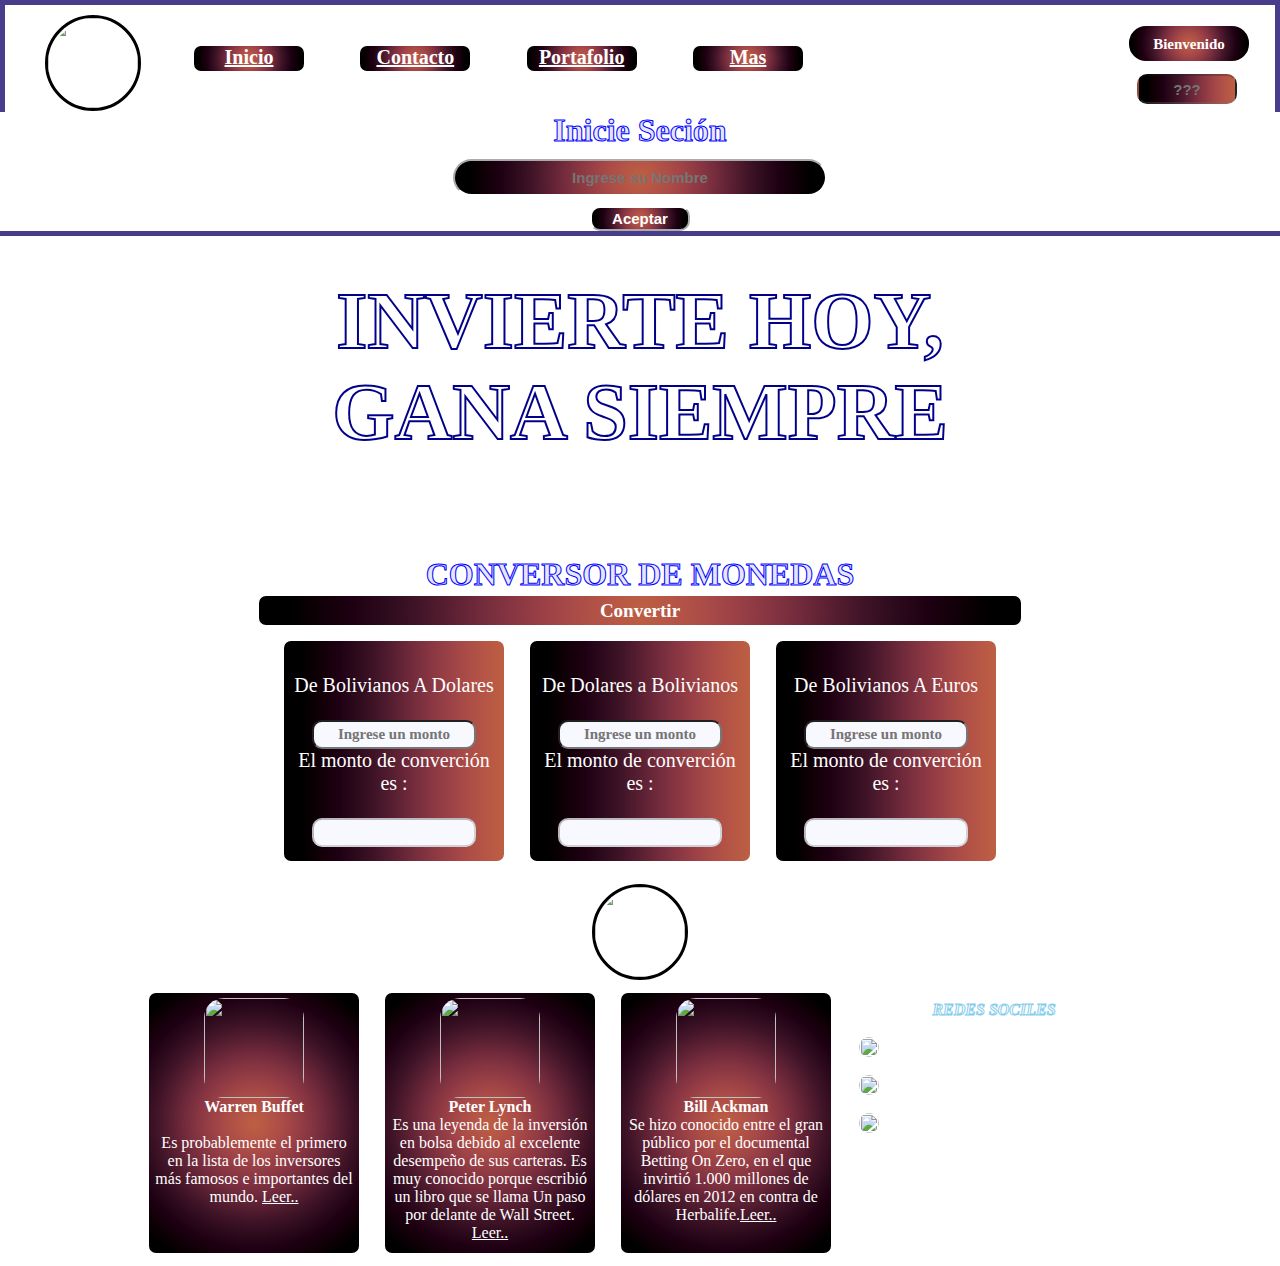
==== Examen 2.html @ a404e391 "Add files via upload" ====
<!DOCTYPE html>
<html lang="en">
<head>
    <meta charset="UTF-8">
    <meta http-equiv="X-UA-Compatible" content="IE=edge">
    <meta name="viewport" content="width=device-width, initial-scale=1.0">
    <title>Casino</title>
    <link rel="stylesheet" href="SegundoExamen.css">
    <script type="text/javascript">
    	
    	function convertirMoneda(){
    		var bol=Number(document.getElementById('bolivianos').value); 
    		var dol=Number(document.getElementById('dolares').value);
    		var eur=Number(document.getElementById('euros').value);
    		var conbol=bol*0.15;
    		var condol=dol*6.83;
    		var coneu=eur*0.15;
    		document.getElementById('resbol').value=conbol;
    		document.getElementById('resdol').value=condol;
    		document.getElementById('reseu').value=coneu;

    	}
    	function inicioSecion() {
    		
    		var nombre=document.getElementById('nombreusu').value;
    		document.getElementById('nombresecion').value=nombre;
            window.alert("Bienbenido " + nombre);
            window.scrollTo(0, 0);
    	}
    </script>
</head>
<body>
    <div class="principal">
        <nav>
            <div>
            	<img class="imglog" src="https://img.freepik.com/vector-gratis/casino-juegos-nocturnos-simbolos-composicion-poster_1284-15043.jpg?w=740&t=st=1663684685~exp=1663685285~hmac=297998a4f85f4153fdb0af29e015ec710e0c10f8060cf95b0b4398da4d7ec69a">
            </div>
            <div class="menu">
                <ul>
                    <li><a href="">Inicio</a></li>
                    <li><a href="">Contacto</a></li>
                    <li><a href="">Portafolio</a></li>
                    <li><a href="">Mas</a></li>
                </ul>
            </div>
            <div class="bienvenido">
                <article class="logo1">Bienvenido</article>
                <input type="text" id="nombresecion" placeholder="???" class="nombreI"disabled>
            </div>
        </nav>
        <footer>
            <section>
                <h2 class="h2sec">Inicie Seción</h2>
            </section>
            <section>
                <input type="text" class="log3" id="nombreusu"  placeholder="Ingrese su Nombre">
            </section>
            <section>
                <input type="button" class="input1" value="Aceptar" onclick="inicioSecion()">
            </section>
        </footer>
        <figure>
            <h1 class="h1">INVIERTE HOY,</h1>
            <H1 class="h2" >GANA SIEMPRE</H1>
        </figure>
        <main>
        	<section>
   	    		<h2 class="h2sec"> CONVERSOR DE MONEDAS</h2>

        	</section>
        	<section>
            	<input type="button"  class="conversor" value="Convertir" onclick="convertirMoneda()">

        	</section>
        	       		
            <section>

                <article>
                	<br>
                	<p>De Bolivianos A Dolares</p><br>
                	<input type="text" placeholder="Ingrese un monto"class="inputconver" id="bolivianos"> <br>
                	<p>El monto de converción es :</p><br>
                	<input	type="text" id="resbol" class="inputconver" disabled>
                	                </article>
                <article>
                	<br>
                	<p>De Dolares a Bolivianos</p><br>
                	<input type="text" placeholder="Ingrese un monto"class="inputconver" id="dolares"><br>
                	<p>El monto de converción es :</p><br>
                	<input	type="text" id="resdol" class="inputconver" disabled>
                	
                </article>
                <article>
                	<br>
                	<p>De Bolivianos A Euros</p><br>
                	<input type="text" placeholder="Ingrese un monto"class="inputconver" id="euros"><br> 
                	<p>El monto de converción es :</p><br>
                	<input	type="text" id="reseu" class="inputconver" disabled > 
                	
                </article>
                
            </section>
        </main>
        <footer>        	
        	<section>
        		<img class="imglog" src="https://yt3.ggpht.com/0H_w3CvUiLuUvOnt3sXTEPj_LdsfopA-hDGEgoX-AR-N2-ricUWRuGJLV_vTRL61yo57UjstUnU=s900-c-k-c0x00ffffff-no-rj">
        	</section>
        	<section>
        		<div class="caja">
                    <section>
                        <img src="https://emprendedoresnews.com/wp-content/uploads/2020/11/warren_buffett_2-883x666.jpg" class="imgim">
                    </section>
                    <section>
                        <h4>Warren Buffet  </h4> 
                    </section><br>
                    <section>
                        <p>Es probablemente el primero en la lista de los inversores más famosos e importantes del mundo. <a href="">Leer..</a></p>
                    </section>    
                </div>
	            <div class="caja">
                    <section>
                        <img src="https://enqueinvertir.com/wp-content/uploads/2021/11/Estrategias-de-inversion-Peter-Lynch.jpg" class="imgim">
                    </section>
                    <section>
                        <h4>Peter Lynch</h4> 
                    </section>
                    <section>
                        <p>Es una leyenda de la inversión en bolsa debido al excelente desempeño de sus carteras. Es muy conocido porque escribió un libro que se llama Un paso por delante de Wall Street. <a href="">Leer..</a></p>
                    </section>
                </div>
	            <div class="caja">
                    <section>
                        <img src="https://classic.exame.com/wp-content/uploads/2016/09/size_960_16_9_bill-ackman.jpg?quality=70&strip=info&w=960" class="imgim">
                    </section>
                    <section>
                        <h4>Bill Ackman</h4> 
                    </section>
                    <section>
                        <p>Se hizo conocido entre el gran público por el documental Betting On Zero, en el que invirtió 1.000 millones de dólares en 2012 en contra de Herbalife.<a href="">Leer..</a></p>
                    </section>   
                </div>
	            <div class="caja2">
                    <section>
                        <h4 class="h41">REDES SOCILES</h4>
                    </section><br>
                    <section class="section2">
                        <img src="https://www.facebook.com/images/fb_icon_325x325.png" alt="" class="imgrs">
                        <p><a href="" class="a2">Inversiones&Negocios</a></p>
                    </section><br>
                    <section class="section2">
                        <img src="https://upload.wikimedia.org/wikipedia/commons/thumb/7/7e/Gmail_icon_%282020%29.svg/1200px-Gmail_icon_%282020%29.svg.png" alt="" class="imgrs">
                        <p><a href="" class="a2">Inversiones&Negocios@gmail.com</a></p>
                    </section><br>
                    <section class="section2">
                        <img src="https://www.pngfind.com/pngs/m/311-3118112_png-file-svg-logo-telefono-png-transparent-png.png" alt="" class="imgrs">
                    <p><a href="" class="a2">(591-4) 4580994</a></p> 
                    </section>
                    
                    
                     
                     
                </div>
        	</section>
            
        </footer>
    </div>
</body>
</html>
---- SegundoExamen.css ----
*{
    margin:0;
    padding:0;
}
.principal{
    display: flex;
    flex-wrap: wrap;
}
nav{
    width: 100%;
    display: flex;
    background-image: url(https://img.freepik.com/vector-gratis/fondo-casino-dorado-simbolos-traje-tarjeta_1017-32736.jpg?w=996&t=st=1663685437~exp=1663686037~hmac=5680380734f000a7d79cf6b91c2415e35dd1d23ccaced9d94399e8c6a9eb7d28);
    align-items:center;
    border-top: 5px solid darkslateblue;
    border-right:5px solid darkslateblue ;
    border-left:5px solid darkslateblue ;
}
.imglog{
    width: 90px;
    height: 90px;
    border-radius: 60%;
    border: solid black;
    margin-left: 40px;
    margin-right: 40px;
    margin-top: 10px;
}
.menu{
    width:50%;
}
.logo1{
    width:100px;
    height:15px;
    background-image: radial-gradient(circle at 50% 50%, #bd5f42 0, #b65646 8.33%, #ab4c47 16.67%, #9b4146 25%, #883642 33.33%, #722b3c 41.67%, #591f32 50%, #411427 58.33%, #2d0b1d 66.67%, #1f0013 75%, #110007 83.33%, #000000 91.67%, #000000 100%);
    margin: 10px;
    padding: 10px;
    text-align: center;
    font-size: 15px;
    color: white; 
    border-radius: 20px; 
    font-weight: bold;
}
.log3{
   width:350px;
    height:13px;
    background-image: radial-gradient(circle at 50% 50%, #bd5f42 0, #b65646 8.33%, #ab4c47 16.67%, #9b4146 25%, #883642 33.33%, #722b3c 41.67%, #591f32 50%, #411427 58.33%, #2d0b1d 66.67%, #1f0013 75%, #110007 83.33%, #000000 91.67%, #000000 100%);
    margin: 10px;
    padding: 10px;
    text-align: center;
    font-size: 15px;
    color: darkcyan; 
    border-radius: 20px; 
    border-color: white;
    font-weight: bold; 
}
.input1{
    width:100px;
    height:25px;
    background-image: radial-gradient(circle at 50% 50%, #bd5f42 0, #b65646 8.33%, #ab4c47 16.67%, #9b4146 25%, #883642 33.33%, #722b3c 41.67%, #591f32 50%, #411427 58.33%, #2d0b1d 66.67%, #1f0013 75%, #110007 83.33%, #000000 91.67%, #000000 100%);
    text-align: center;
    font-size: 15px;
    color: white; 
    border-radius: 10px; 
    border-color: white ;
    font-weight: bold; 
}
.nombreI{
    width:80px;
    height:10px;
    background-image: linear-gradient(270deg, #bd5f42 0, #b65646 8.33%, #ab4c47 16.67%, #9b4146 25%, #883642 33.33%, #722b3c 41.67%, #591f32 50%, #411427 58.33%, #2d0b1d 66.67%, #1f0013 75%, #110007 83.33%, #000000 91.67%, #000000 100%);
    margin-left:21px;
    padding: 8px;
    text-align: center;
    font-size: 15px;
    color: white; 
    border-radius: 10px;
    font-weight: bold;
}
ul{
    margin:10px;
    display:flex;
    flex-direction: row;
    justify-content: space-between;
    color: white;
}
li{ 
    height: 25px;
    width: 110px;
    text-align: center;
    border-radius: 10px;
    border: solid white;
    list-style: none;
    color: white;
    font-weight: bold;
    background-image: radial-gradient(circle at 50% 50%, #bd5f42 0, #b65646 8.33%, #ab4c47 16.67%, #9b4146 25%, #883642 33.33%, #722b3c 41.67%, #591f32 50%, #411427 58.33%, #2d0b1d 66.67%, #1f0013 75%, #110007 83.33%, #000000 91.67%, #000000 100%);
    font-size: 20px;
}
a
{
    color: white;
}
.bienvenido{
    margin-left: 300px;
}
figure{
    width:100%;
    background-image: url(https://img.freepik.com/vector-gratis/banner-casino-jugando-cartas-que-brilla-intensamente_1017-32731.jpg?t=st=1663684565~exp=1663685165~hmac=7e4fc20c34fb502000a2eac4aada33862b1bfb19a15a8296ccfff1054e84f82a) ;
    height: 320px;
    text-align: center;
    border-top: 5px solid darkslateblue;

}
.h1{
    -webkit-text-stroke: 2px darkblue;
    margin-top: 40px;
    /*font-style:italic;*/
    font-weight:bold;
    font-size:5em;
     color: white;
  
}
.h2{
    -webkit-text-stroke: 2px darkblue;
     /*font-style:italic;*/
    font-weight:bold;
    font-size:5em;
    color: white;
    font-family: serif;

}
.h2sec{
    -webkit-text-stroke: 1px blue;
     /*font-style:italic;*/
    /*font-weight:bold;*/
    /*background-image: radial-gradient(circle at 50% 50%, #bd5f42 0, #b65646 8.33%, #ab4c47 16.67%, #9b4146 25%, #883642 33.33%, #722b3c 41.67%, #591f32 50%, #411427 58.33%, #2d0b1d 66.67%, #1f0013 75%, #110007 83.33%, #000000 91.67%, #000000 100%);*/
    font-size:2em;
    color: lavender;
    font-family: serif;  
}

.conversor{
    width:60%;
    height:35px;
    background-image: radial-gradient(circle at 50% 50%, #bd5f42 0, #b65646 8.33%, #ab4c47 16.67%, #9b4146 25%, #883642 33.33%, #722b3c 41.67%, #591f32 50%, #411427 58.33%, #2d0b1d 66.67%, #1f0013 75%, #110007 83.33%, #000000 91.67%, #000000 100%);
    text-align: center;
    border: solid white;
    font-size: 19px;
    color: white; 
    border-radius: 10px;
    font-weight: bold;
    font-family: inherit;
}

.inputconver{
    width:160px;
    height:25px;
    background-color: ghostwhite;
    text-align: center;
    font-size: 15px;
    color: orange; 
    border-radius: 10px;
    font-weight: bold;
    font-family: inherit;
}

main{
    width:100%;
    background-image: url(https://img.freepik.com/fotos-premium/representacion-3d-juegos-azar-linea_99433-4597.jpg?w=826);

}

article{
    width:200px;
    height:200px;
    border: solid white;
    border-radius: 10px;
    background-image: linear-gradient(270deg, #bd5f42 0, #b65646 8.33%, #ab4c47 16.67%, #9b4146 25%, #883642 33.33%, #722b3c 41.67%, #591f32 50%, #411427 58.33%, #2d0b1d 66.67%, #1f0013 75%, #110007 83.33%, #000000 91.67%, #000000 100%);
    margin: 10px;
    padding: 10px;
    text-align: center;
    font-size: 20px;
    color: white;
}

section{
    display: flex;
    flex-wrap: wrap-reverse;
    justify-content: center;
}
.section2{

    display: flex;
    flex-wrap: wrap-reverse;
    justify-content: left;
}
.divmain{
    display: flex;
    flex-wrap: wrap-reverse;
    justify-content: center;
}
footer{
    width: 100%;
    background-image:url(https://img.freepik.com/fotos-premium/representacion-3d-juegos-azar-linea_99433-4597.jpg?w=826) ;
    background-size: 100% 120%;
}



.caja{
    width: 200px;
    height: 250px;
    margin:10px;
    padding: 5px; 
    border: 3px solid white;
    border-radius: 10px;
    color: white;
    background-image: radial-gradient(circle at 50% 50%, #bd5f42 0, #b65646 8.33%, #ab4c47 16.67%, #9b4146 25%, #883642 33.33%, #722b3c 41.67%, #591f32 50%, #411427 58.33%, #2d0b1d 66.67%, #1f0013 75%, #110007 83.33%, #000000 91.67%, #000000 100%);
    text-align: center;
}
.caja2{
    width: 270px;
    height: 250px;
    margin:10px;
    padding: 5px; 
    border-radius: 10px;
    color: white;
    background-size: 100% 100%;
    

}
.imgim{
    width: 100px;
    height: 100px;
    border-radius: 20px;

}
.imgrs{
    width: 20px;
    height: 20px;
    border-radius: 10px;
}
.h41{
    -webkit-text-stroke: 1px skyblue ;
     font-style:italic;
    font-weight:bold;
    font-size:1em;
    color: white ;
    font-family: serif;
}
.a2{
    color: white;
}
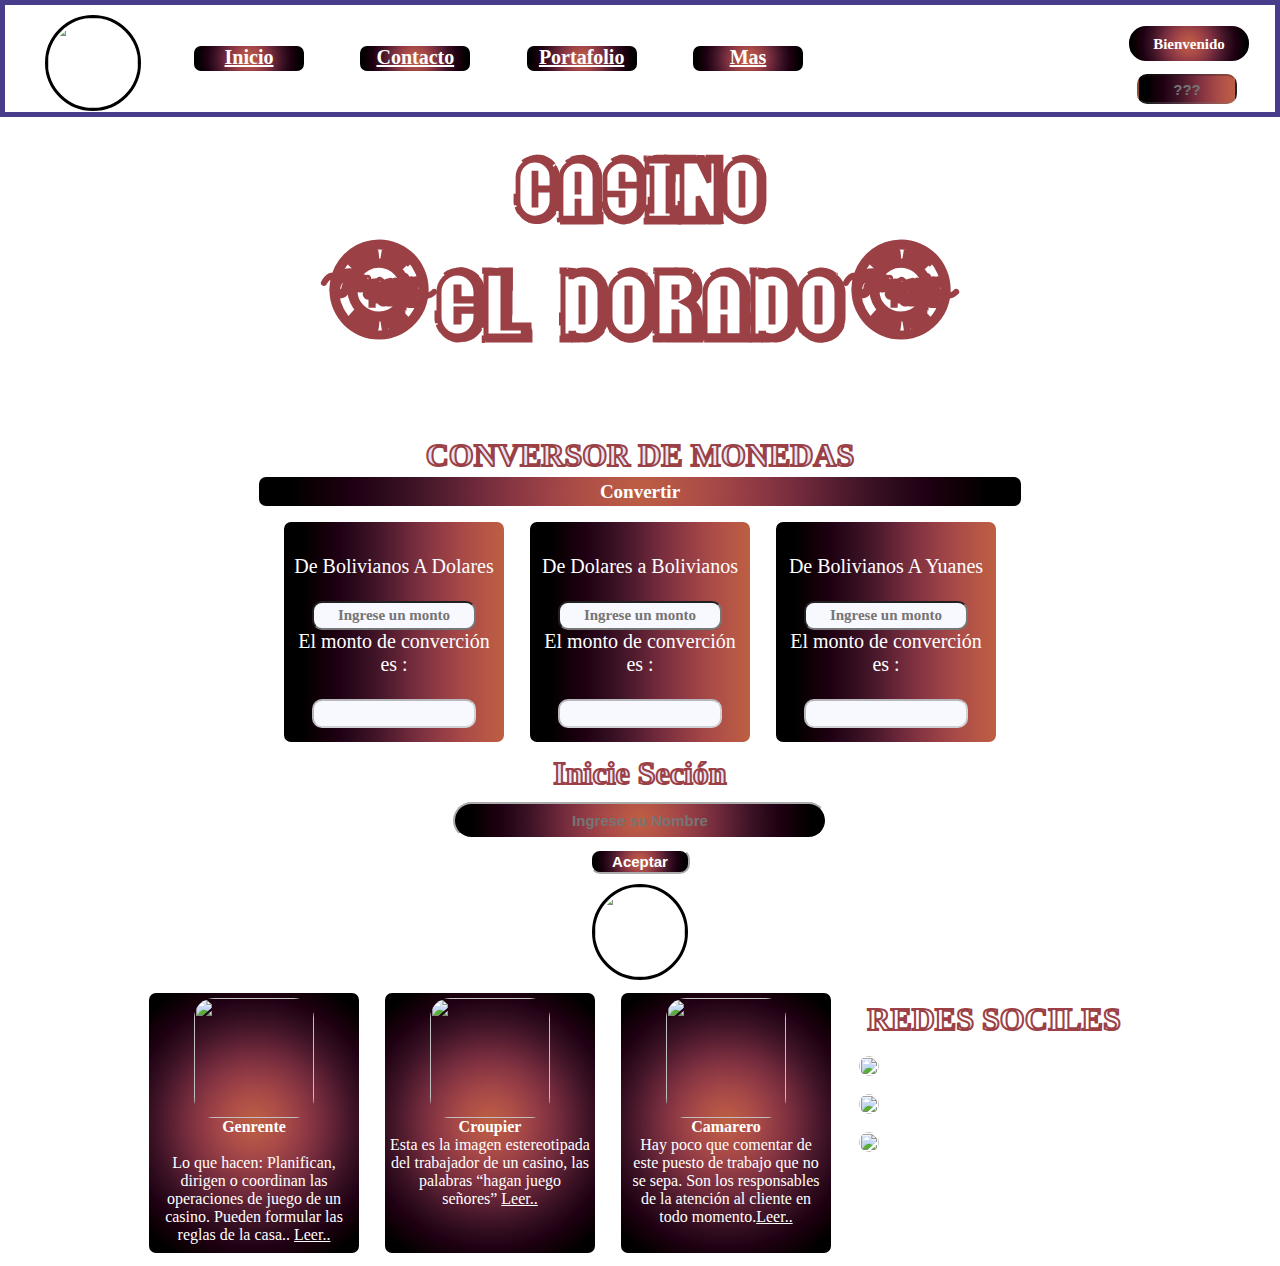
==== commit e0512277: "Add files via upload" ====
--- a/Examen 2.html
+++ b/Examen 2.html
@@ -1,4 +1,3 @@
-
 <!DOCTYPE html>
 <html lang="en">
 <head>
@@ -15,7 +14,7 @@
     		var eur=Number(document.getElementById('euros').value);
     		var conbol=bol*0.15;
     		var condol=dol*6.83;
-    		var coneu=eur*0.15;
+    		var coneu=eur*0.98;
     		document.getElementById('resbol').value=conbol;
     		document.getElementById('resdol').value=condol;
     		document.getElementById('reseu').value=coneu;
@@ -49,20 +48,9 @@
                 <input type="text" id="nombresecion" placeholder="???" class="nombreI"disabled>
             </div>
         </nav>
-        <footer>
-            <section>
-                <h2 class="h2sec">Inicie Seción</h2>
-            </section>
-            <section>
-                <input type="text" class="log3" id="nombreusu"  placeholder="Ingrese su Nombre">
-            </section>
-            <section>
-                <input type="button" class="input1" value="Aceptar" onclick="inicioSecion()">
-            </section>
-        </footer>
         <figure>
-            <h1 class="h1">INVIERTE HOY,</h1>
-            <H1 class="h2" >GANA SIEMPRE</H1>
+            <h1 class="h1">CASINO</h1>
+            <H1 class="h2" >"EL DORADO"</H1>
         </figure>
         <main>
         	<section>
@@ -93,7 +81,7 @@
                 </article>
                 <article>
                 	<br>
-                	<p>De Bolivianos A Euros</p><br>
+                	<p>De Bolivianos A Yuanes</p><br>
                 	<input type="text" placeholder="Ingrese un monto"class="inputconver" id="euros"><br> 
                 	<p>El monto de converción es :</p><br>
                 	<input	type="text" id="reseu" class="inputconver" disabled > 
@@ -102,42 +90,52 @@
                 
             </section>
         </main>
-        <footer>        	
+        <footer>   
+        <section>
+                <h2 class="h2sec">Inicie Seción</h2>
+            </section>
+            <section>
+                <input type="text" class="log3" id="nombreusu"  placeholder="Ingrese su Nombre">
+            </section>
+            <section>
+                <input type="button" class="input1" value="Aceptar" onclick="inicioSecion()">
+            </section>     	
         	<section>
-        		<img class="imglog" src="https://yt3.ggpht.com/0H_w3CvUiLuUvOnt3sXTEPj_LdsfopA-hDGEgoX-AR-N2-ricUWRuGJLV_vTRL61yo57UjstUnU=s900-c-k-c0x00ffffff-no-rj">
+        		<img class="imglog" src="https://img.freepik.com/vector-gratis/casino-juegos-nocturnos-simbolos-composicion-poster_1284-15043.jpg?w=740&t=st=1663684685~exp=1663685285~hmac=297998a4f85f4153fdb0af29e015ec710e0c10f8060cf95b0b4398da4d7ec69a">
         	</section>
         	<section>
         		<div class="caja">
                     <section>
-                        <img src="https://emprendedoresnews.com/wp-content/uploads/2020/11/warren_buffett_2-883x666.jpg" class="imgim">
+                        <img src="https://www.auditool.org/images/images/414602-PD6SHV-954.jpg" class="imgim">
                     </section>
                     <section>
-                        <h4>Warren Buffet  </h4> 
+                        <h4>Genrente </h4> 
                     </section><br>
                     <section>
-                        <p>Es probablemente el primero en la lista de los inversores más famosos e importantes del mundo. <a href="">Leer..</a></p>
+                        <p>Lo que hacen:
+                        Planifican, dirigen o coordinan las operaciones de juego de un casino. Pueden formular las reglas de la casa.. <a href="">Leer..</a></p>
                     </section>    
                 </div>
 	            <div class="caja">
                     <section>
-                        <img src="https://enqueinvertir.com/wp-content/uploads/2021/11/Estrategias-de-inversion-Peter-Lynch.jpg" class="imgim">
+                        <img src="https://media.istockphoto.com/photos/young-roulette-dealer-in-a-casino-picture-id171372790?k=20&m=171372790&s=612x612&w=0&h=scK3EvdjluA2nItjR7Se_a_oMEsiApUrfNeID8VT2VY=" class="imgim">
                     </section>
                     <section>
-                        <h4>Peter Lynch</h4> 
+                        <h4>Croupier</h4> 
                     </section>
                     <section>
-                        <p>Es una leyenda de la inversión en bolsa debido al excelente desempeño de sus carteras. Es muy conocido porque escribió un libro que se llama Un paso por delante de Wall Street. <a href="">Leer..</a></p>
+                        <p> Esta es la imagen estereotipada del trabajador de un casino, las palabras “hagan juego señores”  <a href="">Leer..</a></p>
                     </section>
                 </div>
 	            <div class="caja">
                     <section>
-                        <img src="https://classic.exame.com/wp-content/uploads/2016/09/size_960_16_9_bill-ackman.jpg?quality=70&strip=info&w=960" class="imgim">
+                        <img src="https://encrypted-tbn0.gstatic.com/images?q=tbn:ANd9GcSX_peli7kgmLVrRjq7YJ7GlxZ9_GozlYj8Ng&usqp=CAU" class="imgim">
                     </section>
                     <section>
-                        <h4>Bill Ackman</h4> 
+                        <h4>Camarero</h4> 
                     </section>
                     <section>
-                        <p>Se hizo conocido entre el gran público por el documental Betting On Zero, en el que invirtió 1.000 millones de dólares en 2012 en contra de Herbalife.<a href="">Leer..</a></p>
+                        <p>Hay poco que comentar de este puesto de trabajo que no se sepa. Son los responsables de la atención al cliente en todo momento.<a href="">Leer..</a></p>
                     </section>   
                 </div>
 	            <div class="caja2">
@@ -146,15 +144,15 @@
                     </section><br>
                     <section class="section2">
                         <img src="https://www.facebook.com/images/fb_icon_325x325.png" alt="" class="imgrs">
-                        <p><a href="" class="a2">Inversiones&Negocios</a></p>
+                        <p><a href="" class="a2"></a>CasinosElDorado</p>
                     </section><br>
                     <section class="section2">
                         <img src="https://upload.wikimedia.org/wikipedia/commons/thumb/7/7e/Gmail_icon_%282020%29.svg/1200px-Gmail_icon_%282020%29.svg.png" alt="" class="imgrs">
-                        <p><a href="" class="a2">Inversiones&Negocios@gmail.com</a></p>
+                        <p><a href="" class="a2">casinoseldorado2022@gmail.com</a></p>
                     </section><br>
                     <section class="section2">
                         <img src="https://www.pngfind.com/pngs/m/311-3118112_png-file-svg-logo-telefono-png-transparent-png.png" alt="" class="imgrs">
-                    <p><a href="" class="a2">(591-4) 4580994</a></p> 
+                    <p><a href="" class="a2">(53) 8903645263</a></p> 
                     </section>
                     
                     
--- a/SegundoExamen.css
+++ b/SegundoExamen.css
@@ -1,3 +1,8 @@
+@font-face
+{
+    font-family: titulo;
+    src: url(Fuentes/DumpyPlanetDemoRegular.ttf);
+}
 *{
     margin:0;
     padding:0;
@@ -110,25 +115,25 @@
 
 }
 .h1{
-    -webkit-text-stroke: 2px darkblue;
+    -webkit-text-stroke: 2px #9b4146;
     margin-top: 40px;
     /*font-style:italic;*/
     font-weight:bold;
-    font-size:5em;
+    font-size:5.5em;
      color: white;
-  
+    font-family: "titulo";
 }
 .h2{
-    -webkit-text-stroke: 2px darkblue;
-     /*font-style:italic;*/
+    -webkit-text-stroke: 2px #9b4146;
+      font-family: "titulo";
     font-weight:bold;
-    font-size:5em;
-    color: white;
-    font-family: serif;
+    font-size:6em;
+    color: white;
+    /*font-family: serif;*/
 
 }
 .h2sec{
-    -webkit-text-stroke: 1px blue;
+    -webkit-text-stroke: 2px #9b4146;
      /*font-style:italic;*/
     /*font-weight:bold;*/
     /*background-image: radial-gradient(circle at 50% 50%, #bd5f42 0, #b65646 8.33%, #ab4c47 16.67%, #9b4146 25%, #883642 33.33%, #722b3c 41.67%, #591f32 50%, #411427 58.33%, #2d0b1d 66.67%, #1f0013 75%, #110007 83.33%, #000000 91.67%, #000000 100%);*/
@@ -228,8 +233,8 @@
 
 }
 .imgim{
-    width: 100px;
-    height: 100px;
+    width: 120px;
+    height: 120px;
     border-radius: 20px;
 
 }
@@ -239,10 +244,10 @@
     border-radius: 10px;
 }
 .h41{
-    -webkit-text-stroke: 1px skyblue ;
-     font-style:italic;
+    -webkit-text-stroke: 2px #9b4146 ;
+     /*font-style:italic;*/
     font-weight:bold;
-    font-size:1em;
+    font-size:2em;
     color: white ;
     font-family: serif;
 }
